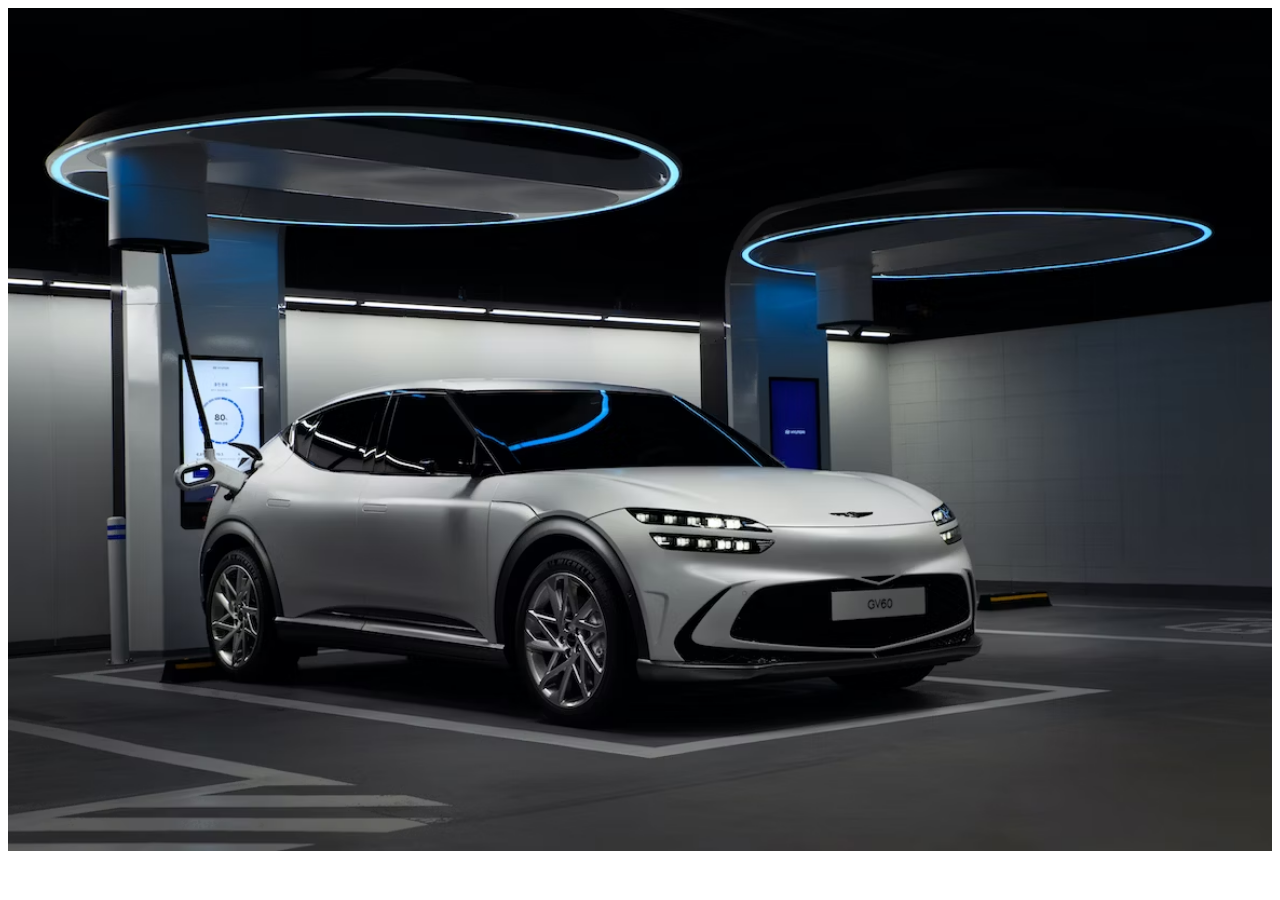
==== index.html @ 3445cac4 "add prew" ====
<!DOCTYPE html>
<html lang="en">
<head>
    <meta charset="UTF-8">
    <meta name="viewport" content="width=device-width, initial-scale=1.0">
    <link rel="stylesheet" href="./css/style.css">
    <title>Document</title>
</head>
<body>
    <div class="img-container">
        <img src="./img/1.avif" alt="auto">
    </div>
</body>
</html>
---- css/style.css ----
.img-container{
    margin: 0 auto;
}
img{
    width: 100%;
}
img:hover{
   border-radius: 0 20px 0 0;
}
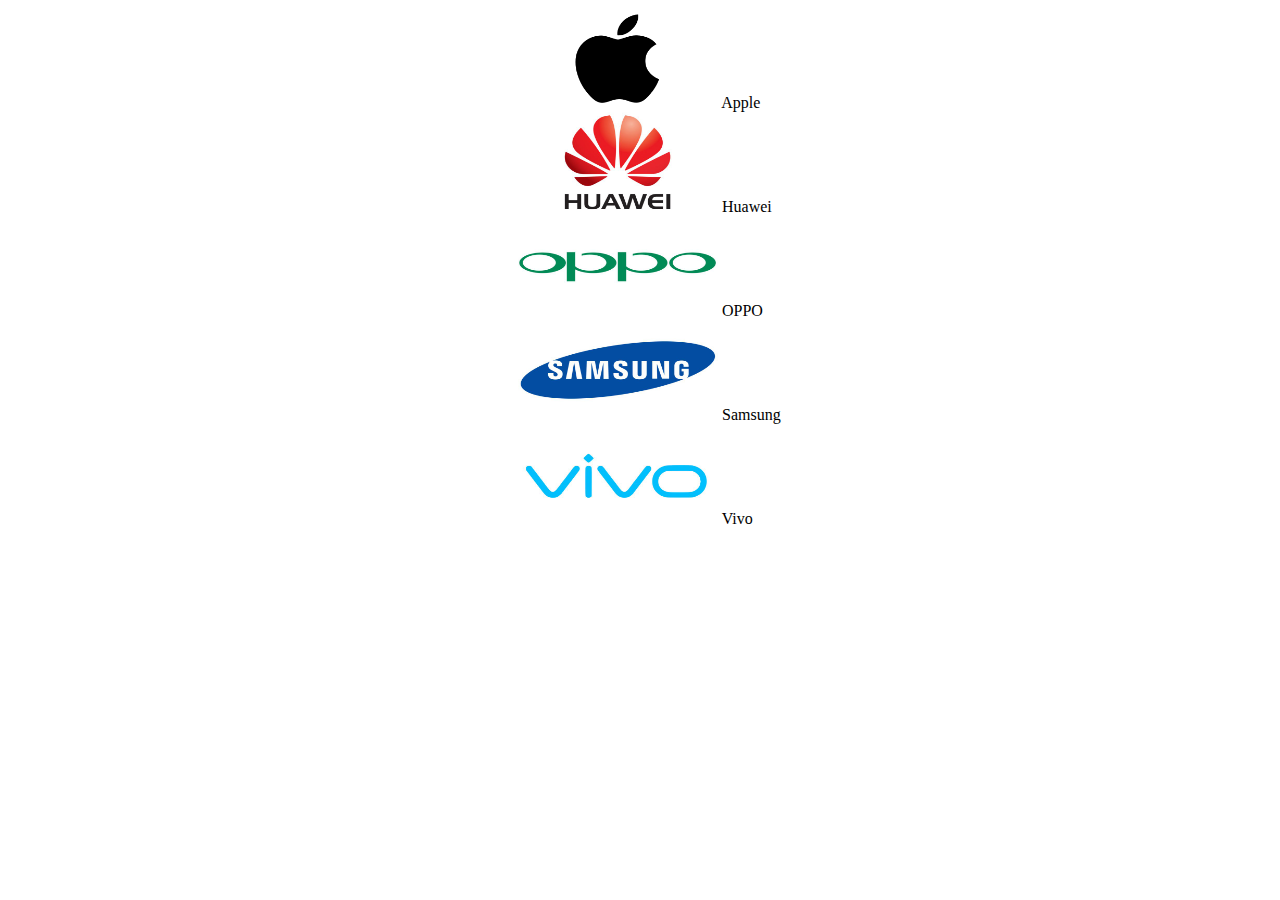
==== commit 84496a81: "add changes" ====
--- a/index.html
+++ b/index.html
@@ -3,12 +3,21 @@
 <head>
     <meta charset="UTF-8">
     <meta name="viewport" content="width=device-width, initial-scale=1.0">
-    <link rel="stylesheet" href="./css/style.css">
-    <title>Document</title>
+    <link rel="stylesheet" href="./css/phone.css">
+    <title>Phones</title>
 </head>
 <body>
-    <div class="img-container">
-        <img src="./img/1.avif" alt="auto">
+
+    <div class="containert">
+        <ul>
+            <li><img src="./img_phone/Apple-Logo-768x432.png"> <a href="#">Apple</a>  </li>
+            <li><img src="./img_phone/Huawei-logo-768x432.jpg"> <a href="#">Huawei </a>  </li>
+            <li><img src="./img_phone/OPPO-logo-768x432.jpg"> <a href="#">OPPO </a>  </li>
+            <li><img src="./img_phone/Samsung-logo-768x432.jpg"> <a href="#"> Samsung</a>  </li>
+            
+            <li><img src="./img_phone/Vivo-logo-768x432.jpg"><a href="#"> Vivo</a>  </li>
+        </ul>
     </div>
+    
 </body>
 </html>--- a/css/phone.css
+++ b/css/phone.css
@@ -0,0 +1,29 @@
+li{
+    list-style-type: none;
+}
+
+img{
+    width: 200px;
+    height: 100px;
+    /* width: 100%; */
+}
+a{
+    text-decoration: none;
+    color: black;
+}
+a:hover{
+margin: 8px;
+background: #00fe99;
+padding: 5px;
+}
+
+ul{
+
+    width: 300px;
+    margin: 0 auto;
+}
+
+body{
+    box-sizing: border-box;
+    width: 100%;
+}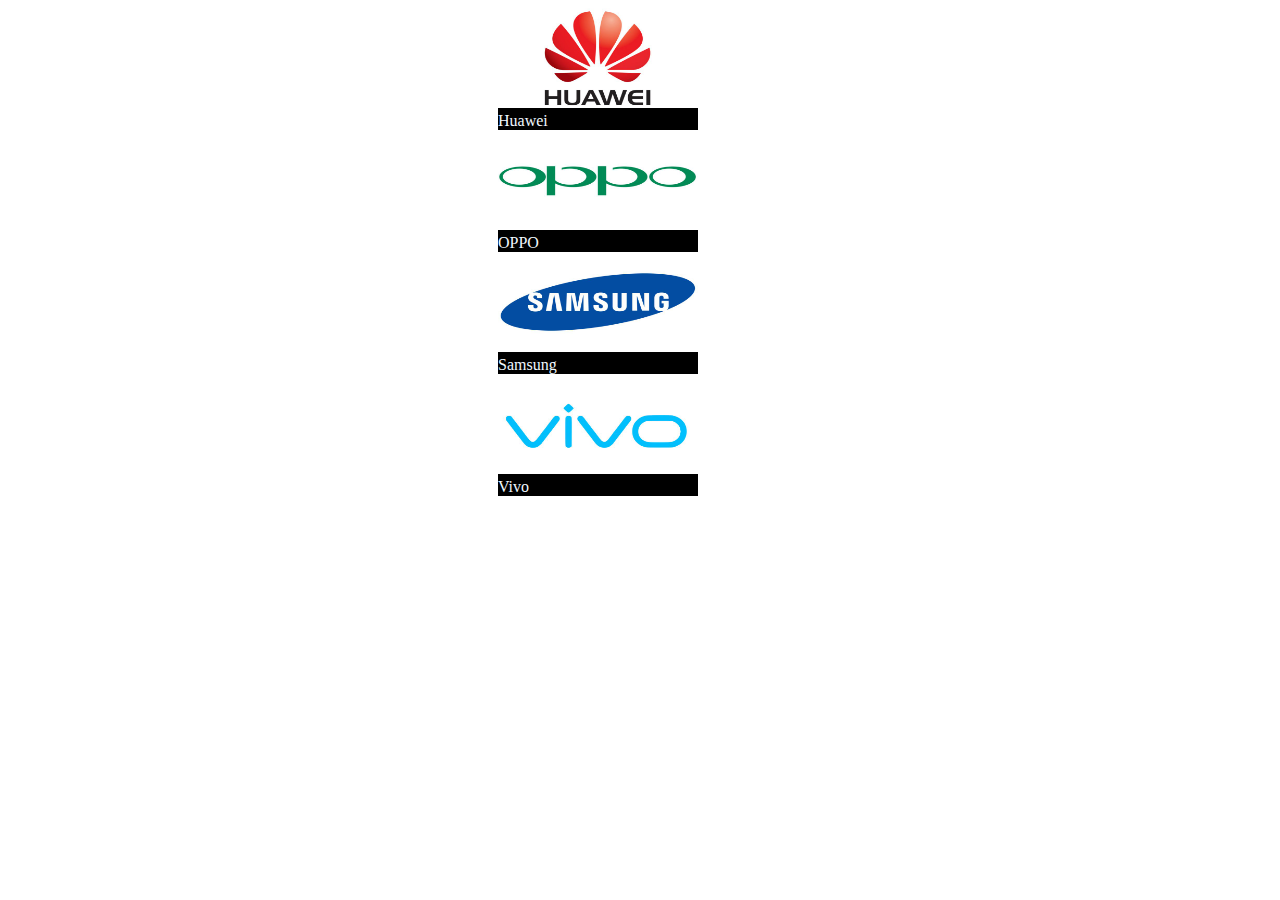
==== commit a6e6edc4: "small updates" ====
--- a/index.html
+++ b/index.html
@@ -10,7 +10,8 @@
 
     <div class="containert">
         <ul>
-            <li><img src="./img_phone/Apple-Logo-768x432.png"> <a href="#">Apple</a>  </li>
+            
+           
             <li><img src="./img_phone/Huawei-logo-768x432.jpg"> <a href="#">Huawei </a>  </li>
             <li><img src="./img_phone/OPPO-logo-768x432.jpg"> <a href="#">OPPO </a>  </li>
             <li><img src="./img_phone/Samsung-logo-768x432.jpg"> <a href="#"> Samsung</a>  </li>
--- a/css/phone.css
+++ b/css/phone.css
@@ -5,22 +5,43 @@
 img{
     width: 200px;
     height: 100px;
-    /* width: 100%; */
 }
 a{
+    display: block;
     text-decoration: none;
     color: black;
+    position: relative;
+    margin-right: 8px;
 }
 a:hover{
-margin: 8px;
 background: #00fe99;
-padding: 5px;
+transform: translateX(8px);
+}
+a:hover{
+    color: #000000;
+    }
+ul{
+    padding: 0;
+    width: 300px;
+    margin: 0 auto;
+  
+}
+li{
+    background: #000;
+    padding: 0;
+    margin: 0;
+   
+}
+li>a{
+    color: aliceblue;
 }
 
-ul{
+/* li::after{
+    background: #600303;
+} */
 
-    width: 300px;
-    margin: 0 auto;
+li{
+    display: inline-block;
 }
 
 body{
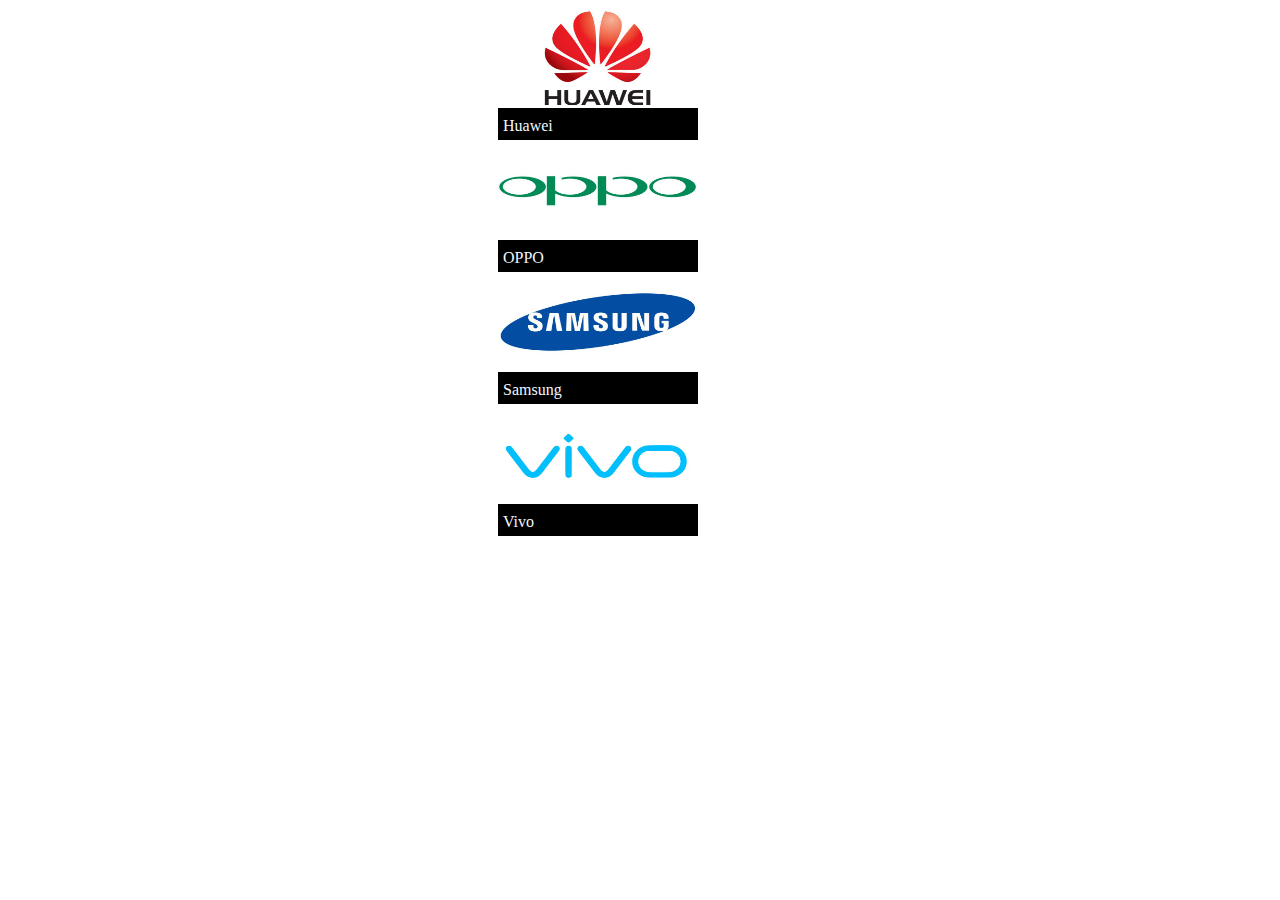
==== commit 094e5b59: "update" ====
--- a/index.html
+++ b/index.html
@@ -10,12 +10,9 @@
 
     <div class="containert">
         <ul>
-            
-           
             <li><img src="./img_phone/Huawei-logo-768x432.jpg"> <a href="#">Huawei </a>  </li>
             <li><img src="./img_phone/OPPO-logo-768x432.jpg"> <a href="#">OPPO </a>  </li>
-            <li><img src="./img_phone/Samsung-logo-768x432.jpg"> <a href="#"> Samsung</a>  </li>
-            
+            <li><img src="./img_phone/Samsung-logo-768x432.jpg"> <a href="#"> Samsung</a>  </li>     
             <li><img src="./img_phone/Vivo-logo-768x432.jpg"><a href="#"> Vivo</a>  </li>
         </ul>
     </div>
--- a/css/phone.css
+++ b/css/phone.css
@@ -13,12 +13,16 @@
     position: relative;
     margin-right: 8px;
 }
-a:hover{
+li:hover{
 background: #00fe99;
+border: 1px solid #000000;
 transform: translateX(8px);
 }
-a:hover{
+li:hover{
+    border: 1px solid #000000;
+    background: #00fe99;
     color: #000000;
+    margin-top: 10px;
     }
 ul{
     padding: 0;
@@ -34,6 +38,7 @@
 }
 li>a{
     color: aliceblue;
+    padding: 5px;
 }
 
 /* li::after{
@@ -42,6 +47,7 @@
 
 li{
     display: inline-block;
+    
 }
 
 body{
